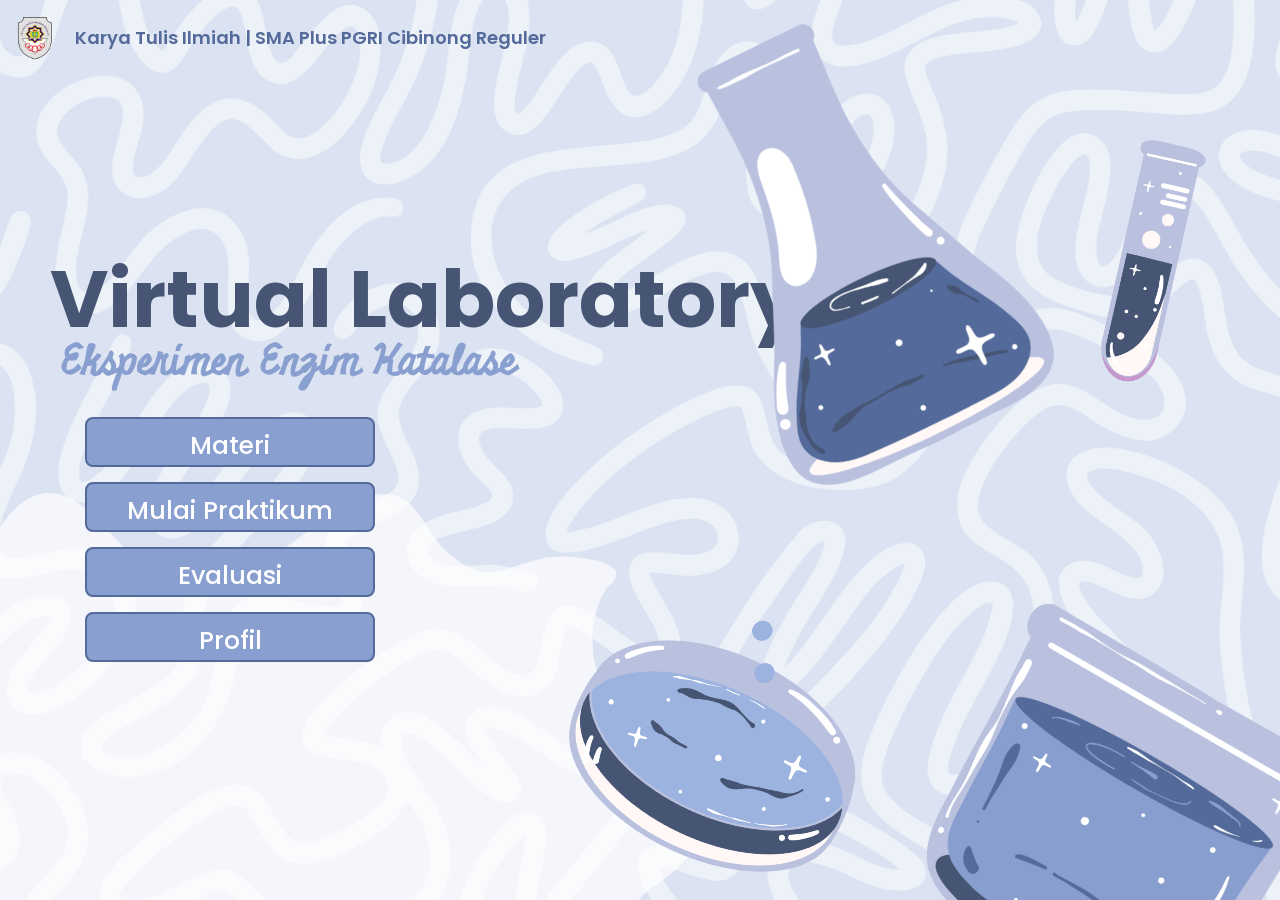
==== index.html @ 2c5eba50 "Add files via upload" ====
<!DOCTYPE html>
<html lang="id">
<head>
    <meta charset="utf-8">
    <meta name="viewport" content="width=device-width,initial-scale=1">
    <title>Virtual Laboratory</title>
    <link rel="icon" type="image/png" href="img/Logo-website.png">
    <style>
        html, body { margin: 0; height: 100%; overflow: hidden; background: #546a9a; }
        iframe { position: fixed; inset: 0; width: 100%; height: 100%; border: 0; background: #546a9a; }
    </style>
</head>
<body>
    <!-- Semua halaman dimuat di sini; halaman induk ini tidak pernah dimuat ulang, jadi musik tidak terputus -->
    <iframe name="vl-frame" src="../Main Menu/Main Menu.html" allow="autoplay"></iframe>
    <script>window.VL_SHELL = true;</script>
    <script src="audio.js"></script>
</body>
</html>
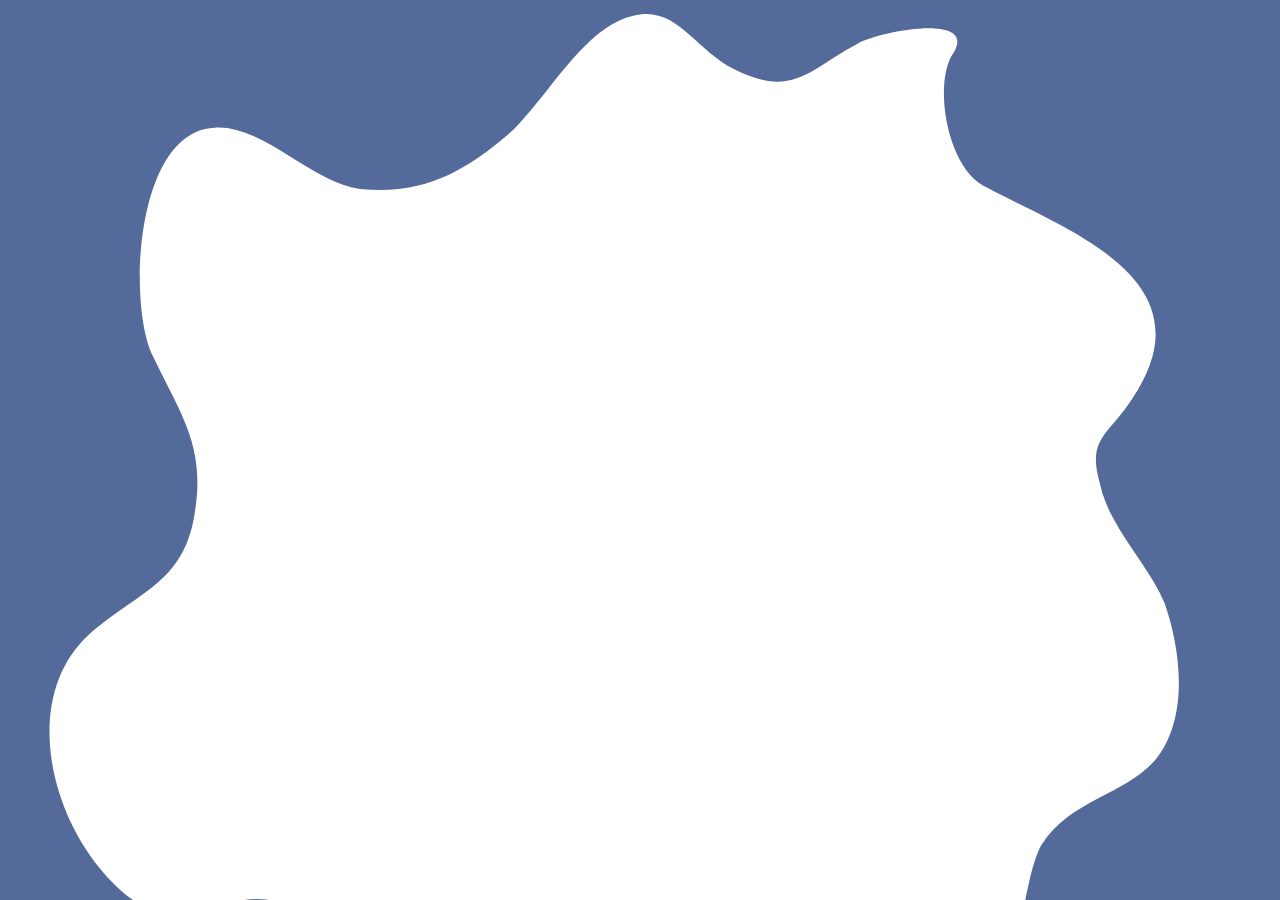
==== commit 8d07e78d: "Update iframe source path in index.html" ====
--- a/index.html
+++ b/index.html
@@ -12,7 +12,7 @@
 </head>
 <body>
     <!-- Semua halaman dimuat di sini; halaman induk ini tidak pernah dimuat ulang, jadi musik tidak terputus -->
-    <iframe name="vl-frame" src="../Main Menu/Main Menu.html" allow="autoplay"></iframe>
+    <iframe name="vl-frame" src="Main Menu/Main Menu.html" allow="autoplay"></iframe>
     <script>window.VL_SHELL = true;</script>
     <script src="audio.js"></script>
 </body>
